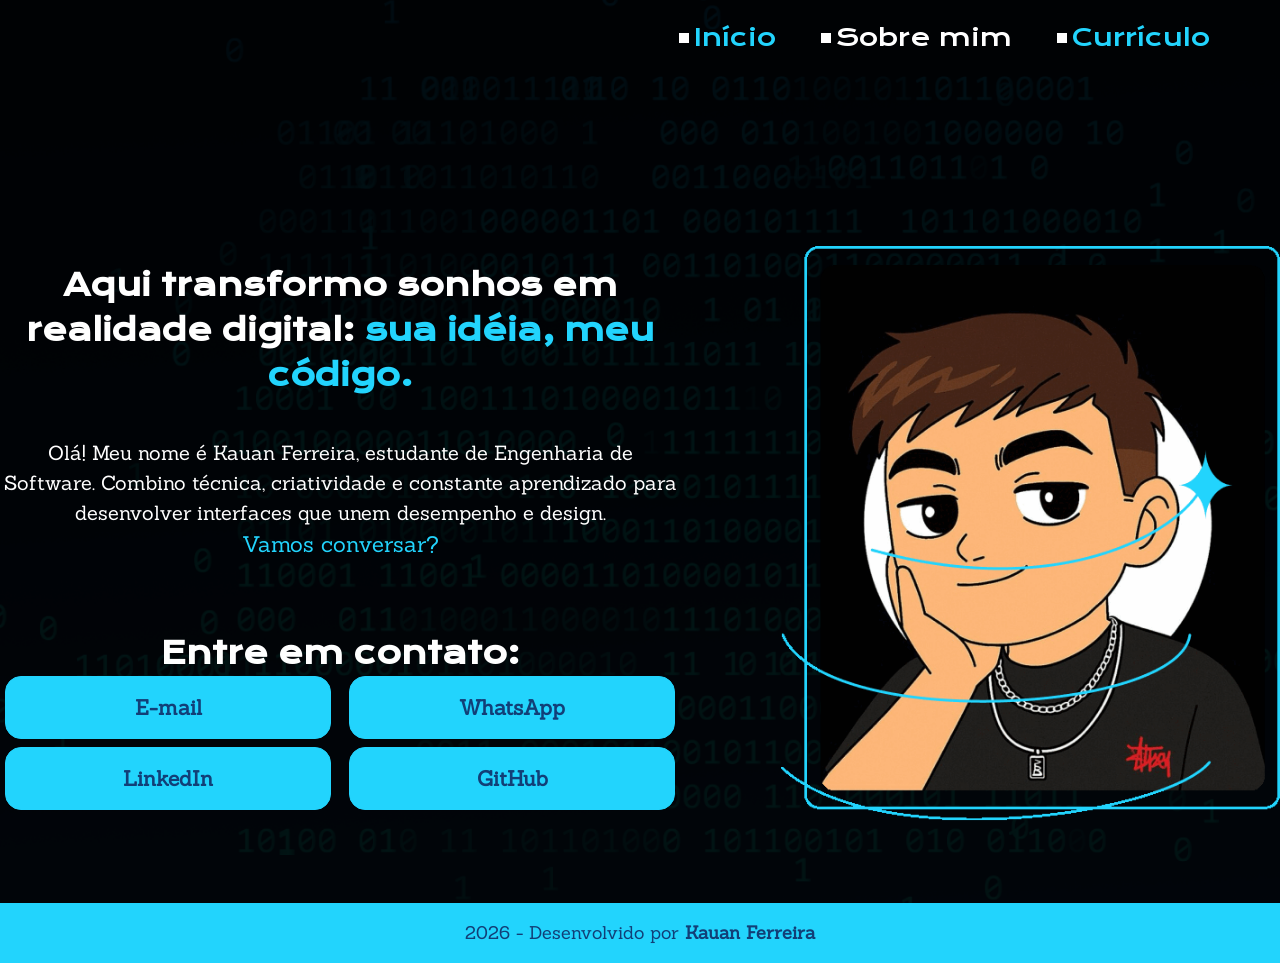
==== index.html @ c551bb0f "index.html and style.css of the first page is already done" ====
<!DOCTYPE html>
<html lang="pt-BR">

<head>
    <meta charset="UTF-8">
    <meta name="viewport" content="width=device-width, initial-scale=1.0">
    <title>Portfólio - Kauan Ferreira</title>
    <link rel="preconnect" href="https://fonts.googleapis.com">
    <link rel="preconnect" href="https://fonts.gstatic.com" crossorigin>
    <link rel="preconnect" href="https://fonts.googleapis.com">
    <link rel="preconnect" href="https://fonts.gstatic.com" crossorigin>
    <link href="https://fonts.googleapis.com/css2?family=Krona+One&family=Sanchez:ital@0;1&display=swap"
        rel="stylesheet">
    <link rel="stylesheet" href="css/reset.css">
    <link rel="stylesheet" href="css/style.css">
</head>

<body>
    <header class="header">
        <nav class="header-nav">
            <ul class="header-menu">
                <li class="header-item inicio"><a class="header-link text-blue" href="#inicio">Início</a></li>
                <li class="header-item sobre mim"><a class="header-link" href="#sobre">Sobre mim</a></li>
                <li class="header-item curriculo"><a class="header-link text-blue" href="#curriculo">Currículo</a></li>
            </ul>
        </nav>
    </header>
    <main class="container">

        <section class="conteudo">
            
            <section class="text-container">
                <h1 class="title">
                    Aqui transformo sonhos em realidade digital: <b class="text-blue">sua idéia, meu código.</b>
                </h1>
                <p class="subtitle">Olá! Meu nome é Kauan Ferreira, estudante de Engenharia de Software. Combino
                    técnica,
                    criatividade e constante aprendizado para desenvolver interfaces que unem desempenho e design. <br>
                    <span class="text-blue subtitle-blue">Vamos conversar?</span>
                </p>
            </section>

            <section class="btn-container">
                <h2 class="title">Entre em contato:</h2>
                <div class="contact-buttons">
                    <a href="mailto:kauanferreira2917@gmail.com" target="_blank" class="btn">E-mail</a>
                    <a href="https://api.whatsapp.com/send?phone=5511998253084&text=Ol%C3%A1%2C%20gostaria%20de%20saber%20mais%20sobre%20seu%20trabalho!"
                        target="_blank" class="btn">WhatsApp</a>
                    <a href="https://www.linkedin.com/in/kafs87/" target="_blank" class="btn">LinkedIn</a>
                    <a href="https://github.com/kafs87" target="_blank" class="btn">GitHub</a>
                </div>
            </section>
        </section>

        <section class="image-container">
            <img src="image/avatar-gif-formatted.gif" alt="GIF de um avatar" class="image-avatar">
        </section>

    </main>
    <footer class="footer">
        <p class="text-footer"><span id="current-year"></span> - Desenvolvido por <b>Kauan Ferreira</b></p>
    </footer>
<script>
    document.getElementById('current-year').textContent = new Date().getFullYear();
</script>
</body>

</html>
---- css/style.css ----
body {
    background-color: #000000;
    background-image: url('../image/bg-code.png');
    color: #fff;
    font-family: "Sanchez", sans-serif;
    line-height: 1.5;
    box-sizing: border-box;
    background-size: cover;
    background-repeat: no-repeat;
    background-position: center;
}

.header {
    display: flex;
    align-items: center;
    justify-content: flex-end;
    font-family: "Krona One", sans-serif;
    font-size: 24px;
}

.header-menu {
    display: flex;
    padding-top: 20px;
    align-items: center;
    margin-right: 70px;
}

.header-menu a {
    display: flex;
    align-items: center;
    gap: 5px;
    margin-left: 45px;
    transition: transform 0.3s ease;
}

.header-menu a::before {
    content: "";
    display: inline-block;
    width: 10px;
    height: 10px;
    background-color: #fff;
    transition: background-color 0.3s ease;
}

.header-link:hover {
    transform: scale(1.07);
    color: #123f77;
}

.header-menu a:hover::before {
    background-color: #123f77;
}

.header-link:active {
    transform: scale(0.99);
    color: #22d4fd;
}

.text-blue {
    color: #22d4fd;
}

.subtitle-blue {
    font-size: 22px;
}

.title {
    font-family: "Krona One", sans-serif;
    font-size: 30px;
}

.subtitle {
    font-family: "Sanchez", sans-serif;
    font-size: 20px;
    margin-bottom: 70px;
}

.container {
    display: flex;
    align-items: center;
    justify-content: center;
    text-align: center;
    padding-top: 190px;
}

.conteudo {
    display: flex;
    flex-direction: column;
    margin-right: 100px;
}

.text-container {
    max-width: 800px;
    width: 100%;
    display: flex;
    flex-direction: column;
    gap: 40px;
}

.contact-buttons {
    display: grid;
    grid-template-columns: 1fr 1fr;
    gap: 8px;
    justify-items: center;
    align-items: center;
}

.btn {
    display: flex;
    align-items: center;
    justify-content: center;
    background-color: #22d4fd;
    text-align: center;
    width: 97%;
    border-radius: 16px;
    font-size: 1.3rem;
    padding: 15px 0;
    color: #123f77;
    font-family: "Sanchez", sans-serif;
    font-weight: 700;
    border: 1px solid #22d4fd;
}

.btn:hover {
    background-color: #123f77;
    color: #22d4fd;
    transform: scale(1.05);
    transition: background-color 0.3s, color 0.3s, transform 0.3s;
}

.footer {
    display: flex;
    align-items: center;
    justify-content: center;
    margin-top: 76px;
    height: 60px;
    background-color: #22d4fd;
    color: #123f77;
    font-family: "Sanchez", sans-serif;
    font-size: 18px;
}

.image-avatar {
    width: 500px;
}

@media (max-width: 1200px) {
    .header .inicio {
        display: none;
    }

    .header {
        font-size: 14px;
        display: flex;
        justify-content: center;
    }

    .header-menu {
        margin-right: 50px;
        gap: 15px;
        padding-top: 10px;
    }

    .header-menu a::before {
        width: 8px;
        height: 8px;
    }

    .title {
        font-size: 20px;
    }

    .subtitle {
        font-size: 16px;
        margin-bottom: 50px;
    }

    .subtitle-blue {
        font-size: 18px;
    }

    .container {
        flex-direction: column-reverse;
        padding-top: 100px;
        gap: 50px;
        flex-wrap: wrap;
    }

    .conteudo {
        margin-right: 0;
    }

    .text-container {
        max-width: 600px;
        width: 100%;
        padding: 0 20px;
    }

    .btn {
        padding: 8px 0px;
        font-size: 1rem;
        width: 90%;
    }

    .image-avatar {
        margin-right: 15px;
        max-width: 70vw;
        width: 100%;
    }
}
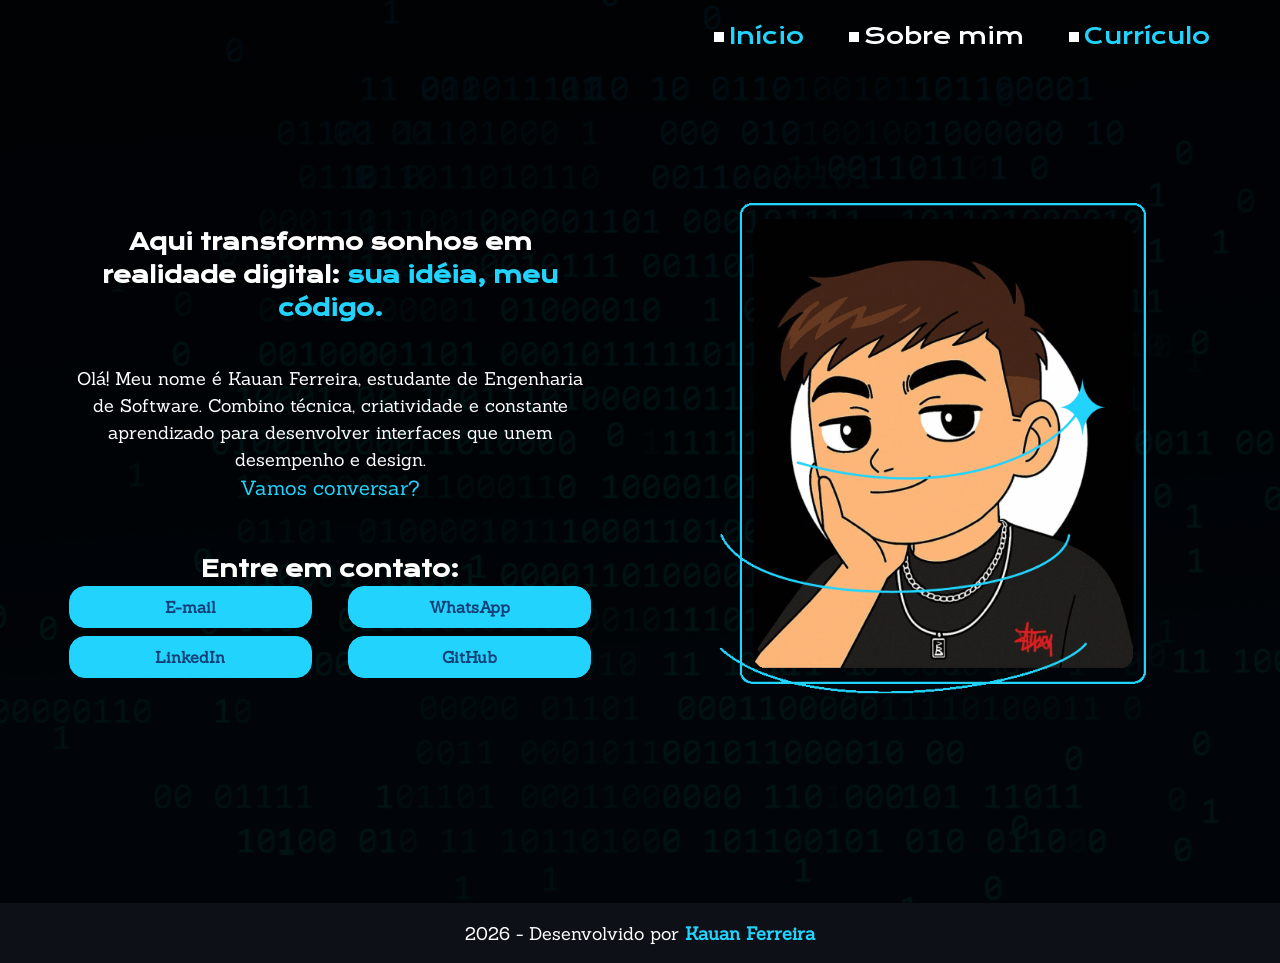
==== commit 327c8ee2: "Removed the html folder" ====
--- a/index.html
+++ b/index.html
@@ -11,17 +11,17 @@
     <link rel="preconnect" href="https://fonts.gstatic.com" crossorigin>
     <link href="https://fonts.googleapis.com/css2?family=Krona+One&family=Sanchez:ital@0;1&display=swap"
         rel="stylesheet">
-    <link rel="stylesheet" href="css/reset.css">
-    <link rel="stylesheet" href="css/style.css">
+    <link rel="stylesheet" href="../css/reset.css">
+    <link rel="stylesheet" href="../css/index.css">
 </head>
 
 <body>
     <header class="header">
         <nav class="header-nav">
             <ul class="header-menu">
-                <li class="header-item inicio"><a class="header-link text-blue" href="#inicio">Início</a></li>
-                <li class="header-item sobre mim"><a class="header-link" href="#sobre">Sobre mim</a></li>
-                <li class="header-item curriculo"><a class="header-link text-blue" href="#curriculo">Currículo</a></li>
+                <li class="header-item inicio"><a class="header-link text-blue" href="index.html">Início</a></li>
+                <li class="header-item sobre mim"><a class="header-link" href="aboutme.html">Sobre mim</a></li>
+                <li class="header-item curriculo"><a class="header-link text-blue" href="../files/Currículo_10-2025.docx">Currículo</a></li>
             </ul>
         </nav>
     </header>
@@ -53,12 +53,12 @@
         </section>
 
         <section class="image-container">
-            <img src="image/avatar-gif-formatted.gif" alt="GIF de um avatar" class="image-avatar">
+            <img src="../image/avatar-gif-formatted.gif" alt="GIF de um avatar" class="image-avatar">
         </section>
 
     </main>
     <footer class="footer">
-        <p class="text-footer"><span id="current-year"></span> - Desenvolvido por <b>Kauan Ferreira</b></p>
+        <p class="text-footer"><span id="current-year"></span> - Desenvolvido por <b class="text-blue">Kauan Ferreira</b></p>
     </footer>
 <script>
     document.getElementById('current-year').textContent = new Date().getFullYear();
--- a/css/index.css
+++ b/css/index.css
@@ -0,0 +1,262 @@
+body {
+    background-color: #000000;
+    background-image: url('../image/bg-code.png');
+    color: #fff;
+    font-family: "Sanchez", sans-serif;
+    line-height: 1.5;
+    box-sizing: border-box;
+    background-size: cover;
+    background-repeat: no-repeat;
+    background-position: center;
+}
+
+.header {
+    display: flex;
+    align-items: center;
+    justify-content: flex-end;
+    font-family: "Krona One", sans-serif;
+    font-size: 24px;
+}
+
+.header-menu {
+    display: flex;
+    padding-top: 20px;
+    align-items: center;
+    margin-right: 70px;
+}
+
+.header-menu a {
+    display: flex;
+    align-items: center;
+    gap: 5px;
+    margin-left: 45px;
+    transition: transform 0.3s ease;
+}
+
+.header-menu a::before {
+    content: "";
+    display: inline-block;
+    width: 10px;
+    height: 10px;
+    background-color: #fff;
+    transition: background-color 0.3s ease;
+}
+
+.header-link:hover {
+    transform: scale(1.07);
+    color: #123f77;
+}
+
+.header-menu a:hover::before {
+    background-color: #123f77;
+}
+
+.header-link:active {
+    transform: scale(0.99);
+    color: #22d4fd;
+}
+
+.text-blue {
+    color: #22d4fd;
+}
+
+.subtitle-blue {
+    font-size: 22px;
+}
+
+.title {
+    font-family: "Krona One", sans-serif;
+    font-size: 30px;
+}
+
+.subtitle {
+    font-family: "Sanchez", sans-serif;
+    font-size: 20px;
+    margin-bottom: 70px;
+}
+
+.container {
+    display: flex;
+    align-items: center;
+    justify-content: center;
+    text-align: center;
+    padding-top: 145px;
+}
+
+.conteudo {
+    display: flex;
+    flex-direction: column;
+    margin-right: 100px;
+}
+
+.text-container {
+    max-width: 800px;
+    width: 100%;
+    display: flex;
+    flex-direction: column;
+    gap: 40px;
+}
+
+.contact-buttons {
+    display: grid;
+    grid-template-columns: 1fr 1fr;
+    gap: 8px;
+    justify-items: center;
+    align-items: center;
+}
+
+.btn {
+    display: flex;
+    align-items: center;
+    justify-content: center;
+    background-color: #22d4fd;
+    text-align: center;
+    width: 97%;
+    border-radius: 16px;
+    font-size: 1.3rem;
+    padding: 15px 0;
+    color: #123f77;
+    font-family: "Sanchez", sans-serif;
+    font-weight: 700;
+    border: 1px solid #22d4fd;
+}
+
+.btn:hover {
+    background-color: #123f77;
+    color: #22d4fd;
+    transform: scale(1.05);
+    transition: background-color 0.3s, color 0.3s, transform 0.3s;
+}
+
+.footer {
+    display: flex;
+    align-items: center;
+    justify-content: center;
+    margin-top: 121px;
+    height: 60px;
+    background-color: #0d1117;
+    color: #ffffff;
+    font-family: "Sanchez", sans-serif;
+    font-size: 18px;
+}
+
+.image-avatar {
+    width: 500px;
+}
+
+@media (max-width: 1200px) {
+    .header .inicio {
+        display: none;
+    }
+
+    .header {
+        font-size: 14px;
+        display: flex;
+        justify-content: center;
+    }
+
+    .header-menu {
+        margin-right: 50px;
+        gap: 15px;
+        padding-top: 10px;
+    }
+
+    .header-menu a::before {
+        width: 8px;
+        height: 8px;
+    }
+
+    .title {
+        font-size: 20px;
+    }
+
+    .subtitle {
+        font-size: 16px;
+        margin-bottom: 50px;
+    }
+
+    .subtitle-blue {
+        font-size: 18px;
+    }
+
+    .container {
+        flex-direction: column-reverse;
+        padding-top: 100px;
+        gap: 50px;
+        flex-wrap: wrap;
+    }
+
+    .conteudo {
+        margin-right: 0;
+    }
+
+    .text-container {
+        max-width: 600px;
+        width: 100%;
+        padding: 0 20px;
+    }
+
+    .btn {
+        padding: 8px 0px;
+        font-size: 1rem;
+        width: 90%;
+    }
+
+    .image-avatar {
+        margin-right: 15px;
+        max-width: 70vw;
+        width: 100%;
+    }
+}
+
+
+@media (max-width: 1500px) {
+    .header {
+        font-size: 22px;
+    }
+
+    .title {
+        font-size: 22px;
+    }
+
+    .subtitle {
+        font-size: 18px;
+        margin-bottom: 50px;
+    }
+
+    .subtitle-blue {
+        font-size: 20px;
+    }
+
+    .conteudo {
+        margin-right: 0
+    }
+
+    .container {
+        padding-top: 150px;
+        gap: 50px;
+        flex-wrap: wrap;
+    }
+
+    .text-container {
+        max-width: 550px;
+        width: 100%;
+        padding: 0 20px;
+    }
+
+    .btn {
+        padding: 8px 0px;
+        font-size: 1rem;
+        width:90%;
+    }
+
+    .image-avatar {
+        margin-right: 15px;
+        max-width: 70vw;
+        width: 75%;
+    }
+
+    .footer {
+        margin-top: 203px;
+    }
+}
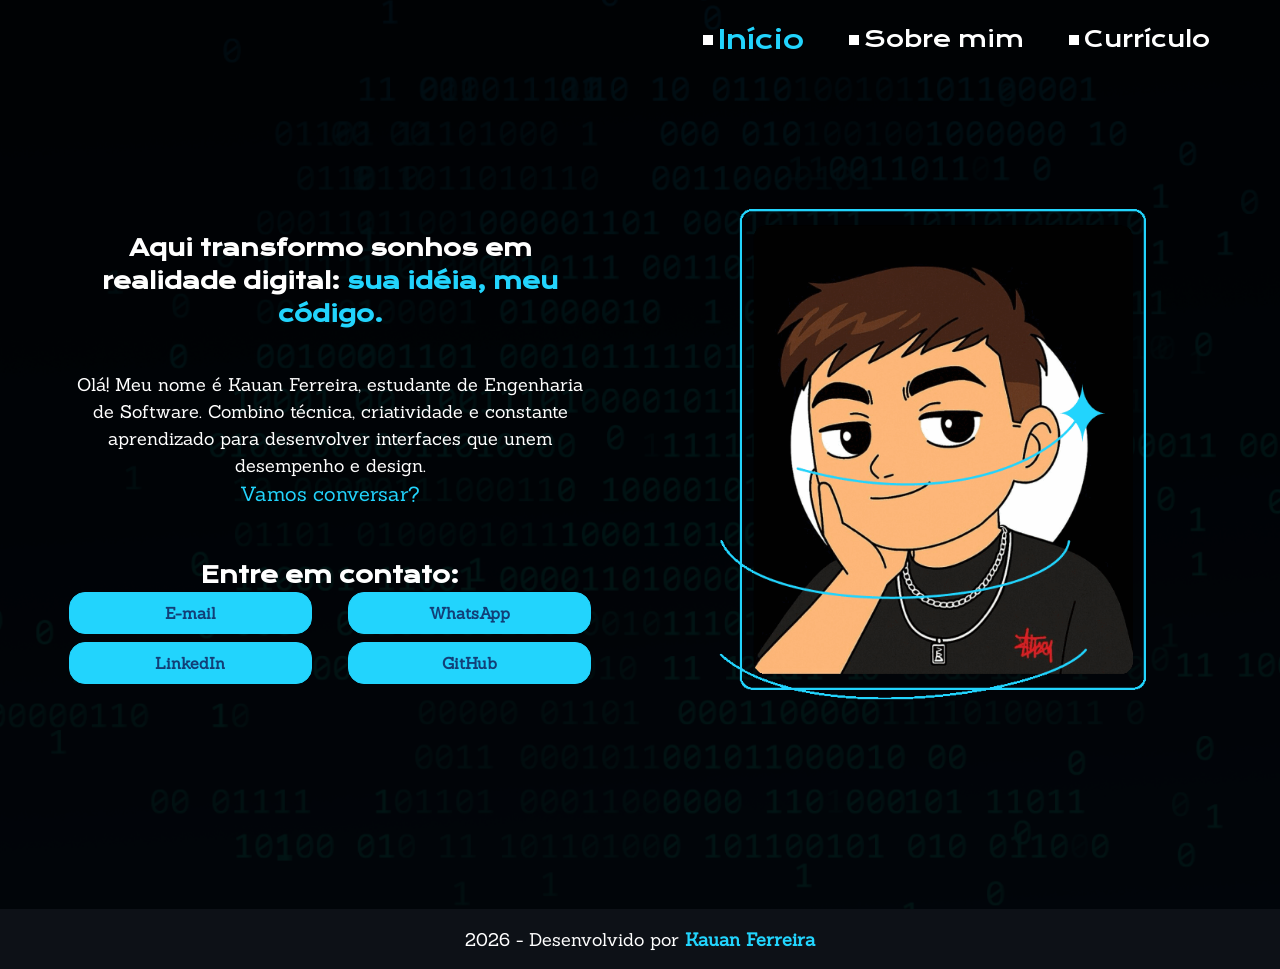
==== commit 4608c5e3: "Finished the project" ====
--- a/index.html
+++ b/index.html
@@ -19,9 +19,9 @@
     <header class="header">
         <nav class="header-nav">
             <ul class="header-menu">
-                <li class="header-item inicio"><a class="header-link text-blue" href="index.html">Início</a></li>
+                <li class="header-item inicio"><a class="header-link" href="index.html">Início</a></li>
                 <li class="header-item sobre mim"><a class="header-link" href="aboutme.html">Sobre mim</a></li>
-                <li class="header-item curriculo"><a class="header-link text-blue" href="../files/Currículo_10-2025.docx">Currículo</a></li>
+                <li class="header-item curriculo"><a class="header-link" href="../files/Currículo_10-2025.docx">Currículo</a></li>
             </ul>
         </nav>
     </header>
--- a/css/index.css
+++ b/css/index.css
@@ -12,6 +12,7 @@
 
 .header {
     display: flex;
+    color: #fff;
     align-items: center;
     justify-content: flex-end;
     font-family: "Krona One", sans-serif;
@@ -31,6 +32,11 @@
     gap: 5px;
     margin-left: 45px;
     transition: transform 0.3s ease;
+}
+
+.header .inicio {
+    color: #22d4fd;
+    font-size: 26px;
 }
 
 .header-menu a::before {
@@ -144,7 +150,77 @@
     width: 500px;
 }
 
-@media (max-width: 1200px) {
+@media (max-width: 1600px) {
+    .header {
+        font-size: 22px;
+    }
+
+    .title {
+        font-size: 22px;
+    }
+
+    .subtitle {
+        font-size: 18px;
+        margin-bottom: 50px;
+    }
+
+    .subtitle-blue {
+        font-size: 20px;
+    }
+
+    .conteudo {
+        margin-right: 0
+    }
+
+    .container {
+        padding-top: 150px;
+        gap: 50px;
+        flex-wrap: wrap;
+    }
+
+    .text-container {
+        max-width: 550px;
+        width: 100%;
+        padding: 0 20px;
+    }
+
+    .btn {
+        padding: 8px 0px;
+        font-size: 1rem;
+        width:90%;
+    }
+
+    .image-avatar {
+        margin-right: 15px;
+        max-width: 70vw;
+        width: 75%;
+    }
+
+    .footer {
+        margin-top: 203px;
+    }
+}
+
+@media (max-width: 1218px) {
+    .header {
+        display: flex;
+        justify-content: center;
+    }
+
+    .header-menu {
+        margin-right: 50px;
+        gap: 15px;
+    }
+
+        .container {
+        flex-direction: column-reverse;
+        padding-top: 100px;
+        gap: 50px;
+        flex-wrap: wrap;
+    }
+}
+
+@media (max-width: 720px) {
     .header .inicio {
         display: none;
     }
@@ -207,56 +283,4 @@
         max-width: 70vw;
         width: 100%;
     }
-}
-
-
-@media (max-width: 1500px) {
-    .header {
-        font-size: 22px;
-    }
-
-    .title {
-        font-size: 22px;
-    }
-
-    .subtitle {
-        font-size: 18px;
-        margin-bottom: 50px;
-    }
-
-    .subtitle-blue {
-        font-size: 20px;
-    }
-
-    .conteudo {
-        margin-right: 0
-    }
-
-    .container {
-        padding-top: 150px;
-        gap: 50px;
-        flex-wrap: wrap;
-    }
-
-    .text-container {
-        max-width: 550px;
-        width: 100%;
-        padding: 0 20px;
-    }
-
-    .btn {
-        padding: 8px 0px;
-        font-size: 1rem;
-        width:90%;
-    }
-
-    .image-avatar {
-        margin-right: 15px;
-        max-width: 70vw;
-        width: 75%;
-    }
-
-    .footer {
-        margin-top: 203px;
-    }
 }
